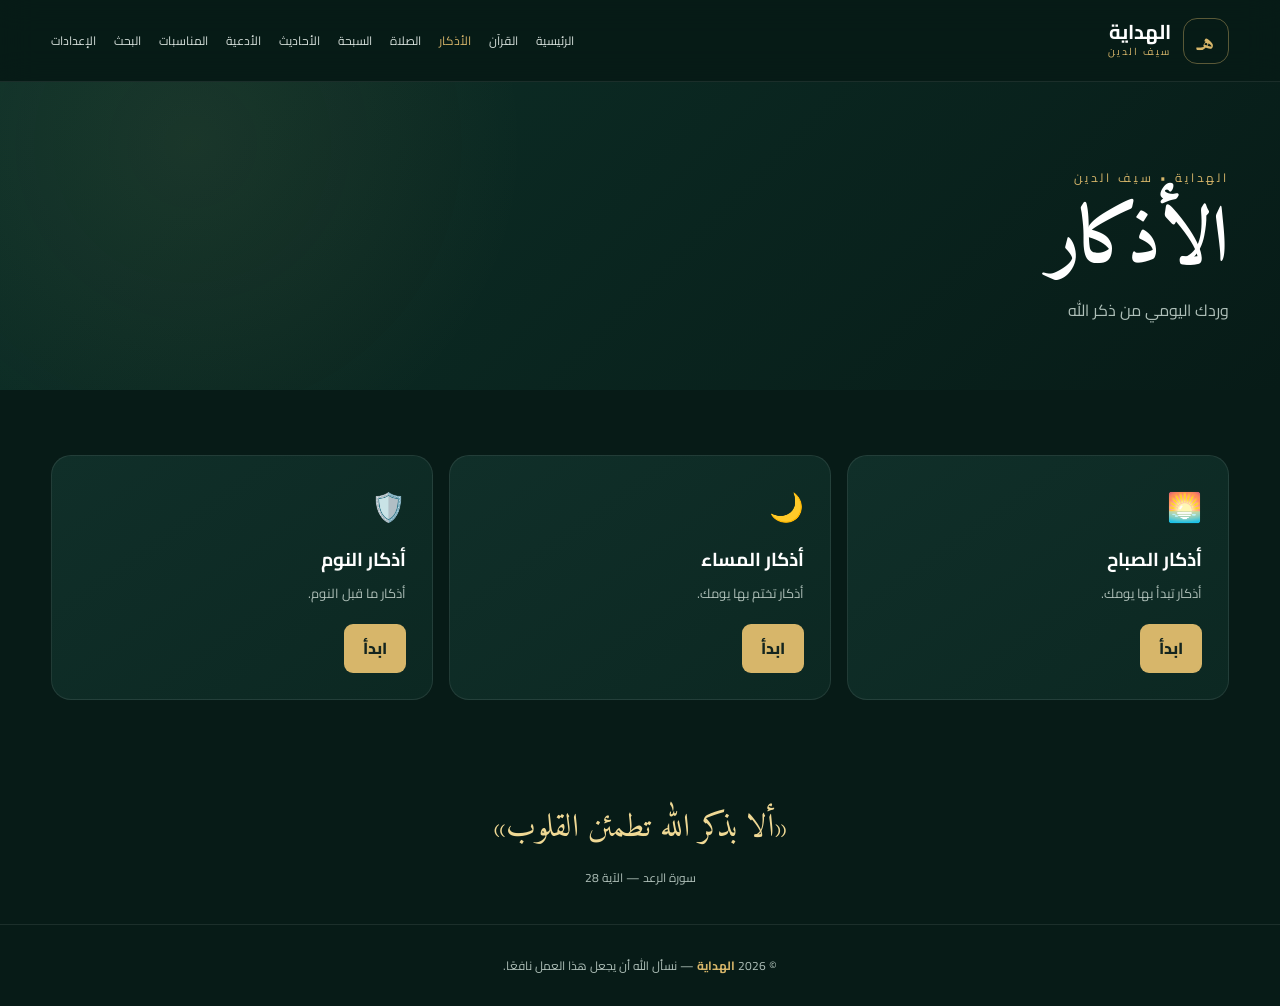
==== adhkar.html @ 00442e6a "Add files via upload" ====
<!doctype html><html lang="ar" dir="rtl"><head><meta charset="utf-8"><meta name="viewport" content="width=device-width,initial-scale=1"><title>الأذكار | الهداية</title><link rel="stylesheet" href="style.css"></head><body><header class="topbar"><div class="container nav"><a class="brand" href="index.html"><div class="brand-mark">هـ</div><div><h2>الهداية</h2><small>سيف الدين</small></div></a><nav><a href="index.html" class="">الرئيسية</a><a href="quran.html" class="">القرآن</a><a href="adhkar.html" class="active">الأذكار</a><a href="prayer.html" class="">الصلاة</a><a href="tasbeeh.html" class="">السبحة</a><a href="hadith.html" class="">الأحاديث</a><a href="duas.html" class="">الأدعية</a><a href="events.html" class="">المناسبات</a><a href="search.html" class="">البحث</a><a href="settings.html" class="">الإعدادات</a></nav><span class="menu">☰</span></div></header><section class="hero"><div class="container"><div class="eyebrow">الهداية • سيف الدين</div><h1>الأذكار</h1><p>وردك اليومي من ذكر الله</p></div></section><main class="section"><div class="container"><div class="grid"><div class="card"><div class="icon">🌅</div><h3>أذكار الصباح</h3><p>أذكار تبدأ بها يومك.</p><a class="btn" href="#">ابدأ</a></div><div class="card"><div class="icon">🌙</div><h3>أذكار المساء</h3><p>أذكار تختم بها يومك.</p><a class="btn" href="#">ابدأ</a></div><div class="card"><div class="icon">🛡️</div><h3>أذكار النوم</h3><p>أذكار ما قبل النوم.</p><a class="btn" href="#">ابدأ</a></div></div></div></main><div class="quote">«ألا بذكر الله تطمئن القلوب»<small>سورة الرعد — الآية 28</small></div><footer>© 2026 <strong>الهداية</strong> — نسأل الله أن يجعل هذا العمل نافعًا.</footer><script>let c=0,e=document.getElementById("count");if(e){document.getElementById("tap").onclick=()=>{c++;e.textContent=c};document.getElementById("reset").onclick=()=>{c=0;e.textContent=0}}</script></body></html>
---- style.css ----
@import url("https://fonts.googleapis.com/css2?family=Amiri:wght@400;700&family=Cairo:wght@400;500;600;700;800&display=swap");
:root{--bg:#071b17;--card:#102f29;--gold:#d7b66a;--gold2:#f0d995;--cream:#f8f3e7;--muted:#aebfb8;--line:#ffffff16}
*{box-sizing:border-box;margin:0;padding:0}html{scroll-behavior:smooth}body{font-family:Cairo,Arial,sans-serif;background:var(--bg);color:var(--cream);line-height:1.8}
a{text-decoration:none;color:inherit}.container{width:min(1180px,92%);margin:auto}.topbar{height:82px;border-bottom:1px solid var(--line);background:#071b17ed;backdrop-filter:blur(16px);position:sticky;top:0;z-index:50}.nav{height:82px;display:flex;align-items:center;justify-content:space-between;gap:20px}.brand{display:flex;align-items:center;gap:12px}.brand-mark{width:46px;height:46px;border:1px solid #d7b66a66;border-radius:14px;display:grid;place-items:center;color:var(--gold);font-family:Amiri;font-size:28px}.brand h2{font-size:20px;color:#fff;line-height:1.1}.brand small{display:block;color:var(--gold);font-size:10px;letter-spacing:2px}nav{display:flex;gap:18px;color:#d5dfda;font-size:12px;flex-wrap:wrap}nav a:hover,nav a.active{color:var(--gold)}.menu{display:none;color:var(--gold)}
.hero{padding:85px 0 65px;background:radial-gradient(circle at 15% 20%,#d7b66a12,transparent 30%),linear-gradient(135deg,#0d3028,#071b17)}.eyebrow{color:var(--gold);letter-spacing:3px;font-size:12px;margin-bottom:12px}.hero h1{font:700 clamp(48px,7vw,78px) Amiri;color:#fff;line-height:1.05}.hero p{color:var(--muted);max-width:700px;margin-top:14px}.section{padding:65px 0}.head{text-align:center;margin-bottom:35px}.head h2{font:700 42px Amiri;color:#fff}.head p{color:var(--muted);font-size:13px}.grid{display:grid;grid-template-columns:repeat(3,1fr);gap:16px}.card,.panel{background:linear-gradient(145deg,var(--card),#0c2822);border:1px solid var(--line);border-radius:20px;padding:26px}.card{transition:.2s}.card:hover{transform:translateY(-4px);border-color:#d7b66a44}.card .icon{font-size:28px;color:var(--gold);margin-bottom:10px}.card h3{color:#fff;margin-bottom:6px}.card p{color:var(--muted);font-size:13px}.btn{display:inline-block;background:var(--gold);color:#14251f;padding:10px 19px;border-radius:9px;font-weight:800;margin-top:18px;border:0;cursor:pointer;font-family:Cairo}.verse{font:28px/2.2 Amiri;color:var(--gold2);text-align:center;padding:30px;border:1px solid #d7b66a33;border-radius:18px;background:#d7b66a08}.verse small{font:12px Cairo;color:var(--muted)}.prayers{display:grid;grid-template-columns:repeat(3,1fr);gap:10px}.prayer{text-align:center;padding:17px;background:#071b1766;border:1px solid var(--line);border-radius:12px}.prayer b{display:block;color:#fff;font-size:18px}.prayer span{color:var(--muted);font-size:11px}.counter{text-align:center;font-size:70px;color:var(--gold2);font-weight:800}.tasbeeh{text-align:center;max-width:500px;margin:auto}.tap{width:125px;height:125px;border-radius:50%;border:7px solid #d7b66a55;background:var(--gold);color:#10251e;font:700 18px Cairo;cursor:pointer}.quote{text-align:center;font:32px Amiri;color:var(--gold2);padding:35px}.quote small{display:block;font:12px Cairo;color:var(--muted);margin-top:10px}footer{border-top:1px solid var(--line);padding:30px;text-align:center;color:var(--muted);font-size:12px}footer strong{color:var(--gold)}.search{width:100%;padding:14px;border-radius:10px;border:1px solid var(--line);background:#071b1766;color:#fff;font-family:Cairo;margin-bottom:18px}.list{display:grid;gap:10px}.row{display:flex;justify-content:space-between;align-items:center;padding:16px;background:#071b1766;border:1px solid var(--line);border-radius:12px}.row span{color:var(--muted);font-size:12px}
@media(max-width:900px){nav{display:none}.menu{display:block}.grid{grid-template-columns:repeat(2,1fr)}}@media(max-width:550px){.grid{grid-template-columns:1fr}.prayers{grid-template-columns:repeat(2,1fr)}.hero{padding:65px 0}.section{padding:50px 0}}
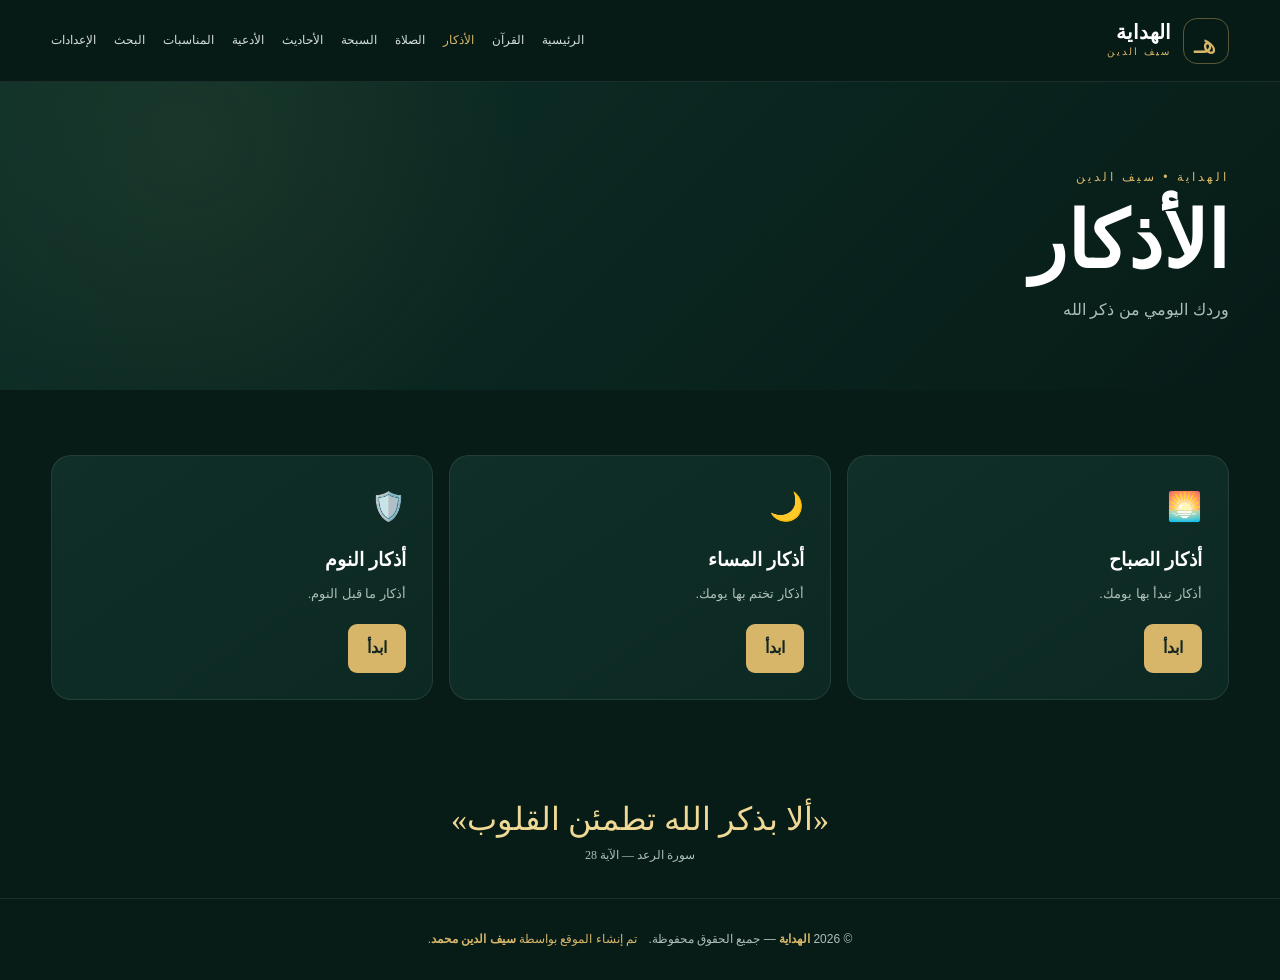
==== commit 4a9a47d8: "Add files via upload" ====
--- a/adhkar.html
+++ b/adhkar.html
@@ -1 +1 @@
-<!doctype html><html lang="ar" dir="rtl"><head><meta charset="utf-8"><meta name="viewport" content="width=device-width,initial-scale=1"><title>الأذكار | الهداية</title><link rel="stylesheet" href="style.css"></head><body><header class="topbar"><div class="container nav"><a class="brand" href="index.html"><div class="brand-mark">هـ</div><div><h2>الهداية</h2><small>سيف الدين</small></div></a><nav><a href="index.html" class="">الرئيسية</a><a href="quran.html" class="">القرآن</a><a href="adhkar.html" class="active">الأذكار</a><a href="prayer.html" class="">الصلاة</a><a href="tasbeeh.html" class="">السبحة</a><a href="hadith.html" class="">الأحاديث</a><a href="duas.html" class="">الأدعية</a><a href="events.html" class="">المناسبات</a><a href="search.html" class="">البحث</a><a href="settings.html" class="">الإعدادات</a></nav><span class="menu">☰</span></div></header><section class="hero"><div class="container"><div class="eyebrow">الهداية • سيف الدين</div><h1>الأذكار</h1><p>وردك اليومي من ذكر الله</p></div></section><main class="section"><div class="container"><div class="grid"><div class="card"><div class="icon">🌅</div><h3>أذكار الصباح</h3><p>أذكار تبدأ بها يومك.</p><a class="btn" href="#">ابدأ</a></div><div class="card"><div class="icon">🌙</div><h3>أذكار المساء</h3><p>أذكار تختم بها يومك.</p><a class="btn" href="#">ابدأ</a></div><div class="card"><div class="icon">🛡️</div><h3>أذكار النوم</h3><p>أذكار ما قبل النوم.</p><a class="btn" href="#">ابدأ</a></div></div></div></main><div class="quote">«ألا بذكر الله تطمئن القلوب»<small>سورة الرعد — الآية 28</small></div><footer>© 2026 <strong>الهداية</strong> — نسأل الله أن يجعل هذا العمل نافعًا.</footer><script>let c=0,e=document.getElementById("count");if(e){document.getElementById("tap").onclick=()=>{c++;e.textContent=c};document.getElementById("reset").onclick=()=>{c=0;e.textContent=0}}</script></body></html>+<!doctype html><html lang="ar" dir="rtl"><head><meta charset="utf-8"><meta http-equiv="Content-Security-Policy" content="default-src 'self'; script-src 'self' 'unsafe-inline'; style-src 'self' 'unsafe-inline' https://fonts.googleapis.com; font-src 'self' https://fonts.gstatic.com; img-src 'self' data:; media-src 'self' https://the-quran-project.github.io; connect-src 'self'; frame-src 'none'; object-src 'none'; base-uri 'self'; form-action 'self'; upgrade-insecure-requests"><meta name="viewport" content="width=device-width,initial-scale=1"><title>الأذكار | الهداية</title><link rel="stylesheet" href="style.css"></head><body><header class="topbar"><div class="container nav"><a class="brand" href="index.html"><div class="brand-mark">هـ</div><div><h2>الهداية</h2><small>سيف الدين</small></div></a><nav><a href="index.html" class="">الرئيسية</a><a href="quran.html" class="">القرآن</a><a href="adhkar.html" class="active">الأذكار</a><a href="prayer.html" class="">الصلاة</a><a href="tasbeeh.html" class="">السبحة</a><a href="hadith.html" class="">الأحاديث</a><a href="duas.html" class="">الأدعية</a><a href="events.html" class="">المناسبات</a><a href="search.html" class="">البحث</a><a href="settings.html" class="">الإعدادات</a></nav><span class="menu">☰</span></div></header><section class="hero"><div class="container"><div class="eyebrow">الهداية • سيف الدين</div><h1>الأذكار</h1><p>وردك اليومي من ذكر الله</p></div></section><main class="section"><div class="container"><div class="grid"><div class="card"><div class="icon">🌅</div><h3>أذكار الصباح</h3><p>أذكار تبدأ بها يومك.</p><a class="btn" href="#">ابدأ</a></div><div class="card"><div class="icon">🌙</div><h3>أذكار المساء</h3><p>أذكار تختم بها يومك.</p><a class="btn" href="#">ابدأ</a></div><div class="card"><div class="icon">🛡️</div><h3>أذكار النوم</h3><p>أذكار ما قبل النوم.</p><a class="btn" href="#">ابدأ</a></div></div></div></main><div class="quote">«ألا بذكر الله تطمئن القلوب»<small>سورة الرعد — الآية 28</small></div><footer>© 2026 <strong>الهداية</strong> — جميع الحقوق محفوظة. <span class="creator">تم إنشاء الموقع بواسطة <strong>سيف الدين محمد</strong>.</span></footer><script>let c=0,e=document.getElementById("count");if(e){document.getElementById("tap").onclick=()=>{c++;e.textContent=c};document.getElementById("reset").onclick=()=>{c=0;e.textContent=0}}</script></body></html>
--- a/style.css
+++ b/style.css
@@ -4,3 +4,5 @@
 a{text-decoration:none;color:inherit}.container{width:min(1180px,92%);margin:auto}.topbar{height:82px;border-bottom:1px solid var(--line);background:#071b17ed;backdrop-filter:blur(16px);position:sticky;top:0;z-index:50}.nav{height:82px;display:flex;align-items:center;justify-content:space-between;gap:20px}.brand{display:flex;align-items:center;gap:12px}.brand-mark{width:46px;height:46px;border:1px solid #d7b66a66;border-radius:14px;display:grid;place-items:center;color:var(--gold);font-family:Amiri;font-size:28px}.brand h2{font-size:20px;color:#fff;line-height:1.1}.brand small{display:block;color:var(--gold);font-size:10px;letter-spacing:2px}nav{display:flex;gap:18px;color:#d5dfda;font-size:12px;flex-wrap:wrap}nav a:hover,nav a.active{color:var(--gold)}.menu{display:none;color:var(--gold)}
 .hero{padding:85px 0 65px;background:radial-gradient(circle at 15% 20%,#d7b66a12,transparent 30%),linear-gradient(135deg,#0d3028,#071b17)}.eyebrow{color:var(--gold);letter-spacing:3px;font-size:12px;margin-bottom:12px}.hero h1{font:700 clamp(48px,7vw,78px) Amiri;color:#fff;line-height:1.05}.hero p{color:var(--muted);max-width:700px;margin-top:14px}.section{padding:65px 0}.head{text-align:center;margin-bottom:35px}.head h2{font:700 42px Amiri;color:#fff}.head p{color:var(--muted);font-size:13px}.grid{display:grid;grid-template-columns:repeat(3,1fr);gap:16px}.card,.panel{background:linear-gradient(145deg,var(--card),#0c2822);border:1px solid var(--line);border-radius:20px;padding:26px}.card{transition:.2s}.card:hover{transform:translateY(-4px);border-color:#d7b66a44}.card .icon{font-size:28px;color:var(--gold);margin-bottom:10px}.card h3{color:#fff;margin-bottom:6px}.card p{color:var(--muted);font-size:13px}.btn{display:inline-block;background:var(--gold);color:#14251f;padding:10px 19px;border-radius:9px;font-weight:800;margin-top:18px;border:0;cursor:pointer;font-family:Cairo}.verse{font:28px/2.2 Amiri;color:var(--gold2);text-align:center;padding:30px;border:1px solid #d7b66a33;border-radius:18px;background:#d7b66a08}.verse small{font:12px Cairo;color:var(--muted)}.prayers{display:grid;grid-template-columns:repeat(3,1fr);gap:10px}.prayer{text-align:center;padding:17px;background:#071b1766;border:1px solid var(--line);border-radius:12px}.prayer b{display:block;color:#fff;font-size:18px}.prayer span{color:var(--muted);font-size:11px}.counter{text-align:center;font-size:70px;color:var(--gold2);font-weight:800}.tasbeeh{text-align:center;max-width:500px;margin:auto}.tap{width:125px;height:125px;border-radius:50%;border:7px solid #d7b66a55;background:var(--gold);color:#10251e;font:700 18px Cairo;cursor:pointer}.quote{text-align:center;font:32px Amiri;color:var(--gold2);padding:35px}.quote small{display:block;font:12px Cairo;color:var(--muted);margin-top:10px}footer{border-top:1px solid var(--line);padding:30px;text-align:center;color:var(--muted);font-size:12px}footer strong{color:var(--gold)}.search{width:100%;padding:14px;border-radius:10px;border:1px solid var(--line);background:#071b1766;color:#fff;font-family:Cairo;margin-bottom:18px}.list{display:grid;gap:10px}.row{display:flex;justify-content:space-between;align-items:center;padding:16px;background:#071b1766;border:1px solid var(--line);border-radius:12px}.row span{color:var(--muted);font-size:12px}
 @media(max-width:900px){nav{display:none}.menu{display:block}.grid{grid-template-columns:repeat(2,1fr)}}@media(max-width:550px){.grid{grid-template-columns:1fr}.prayers{grid-template-columns:repeat(2,1fr)}.hero{padding:65px 0}.section{padding:50px 0}}
+
+.creator{display:inline-block;margin-inline-start:8px;color:var(--gold)}
